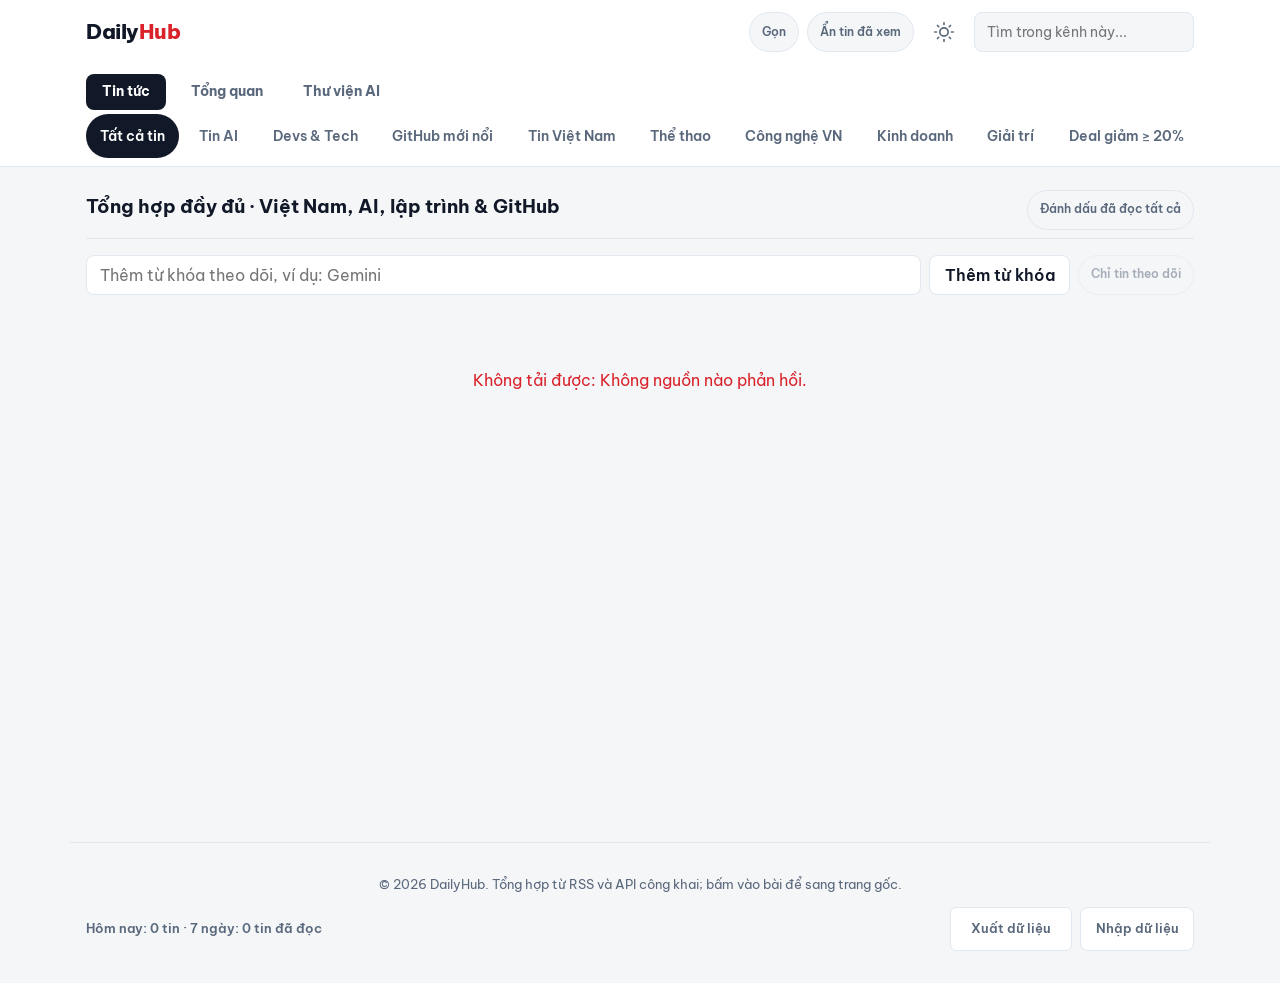
==== index.html @ ec2de019 "Backup verified DailyHub release" ====
<!DOCTYPE html>
<html lang="vi">
<head>
  <meta charset="UTF-8">
  <meta name="viewport" content="width=device-width, initial-scale=1.0">
  <title>DailyHub | Tin công nghệ, AI & Prompt Spider</title>
  <link rel="preconnect" href="https://fonts.googleapis.com">
  <link rel="preconnect" href="https://fonts.gstatic.com" crossorigin>
  <link href="https://fonts.googleapis.com/css2?family=Be+Vietnam+Pro:wght@400;500;600;700;800&display=swap" rel="stylesheet">
  <link rel="stylesheet" href="style.css">
  <link rel="manifest" href="manifest.json">
  <link rel="icon" href="icon.svg" type="image/svg+xml">
  <meta name="theme-color" content="#d9222a">
</head>
<body data-view="news">
  <a href="#main" class="skip-link">Chuyển đến nội dung chính</a>

  <header class="site-header">
    <div class="container header-inner">
      <h1 class="brand">Daily<span>Hub</span></h1>
      <div class="header-controls">
        <button id="toggle-compact" class="pill-toggle" type="button" aria-pressed="false">Gọn</button>
        <button id="toggle-hide-seen" class="pill-toggle" type="button" aria-pressed="false">Ẩn tin đã xem</button>
        <button id="theme-toggle" class="icon-btn" type="button" aria-label="Đổi giao diện sáng/tối">
          <svg class="icon-sun" width="20" height="20" viewBox="0 0 24 24" fill="none" stroke="currentColor" stroke-width="2" stroke-linecap="round"><circle cx="12" cy="12" r="5"/><path d="M12 1v2M12 21v2M4.2 4.2l1.4 1.4M18.4 18.4l1.4 1.4M1 12h2M21 12h2M4.2 19.8l1.4-1.4M18.4 5.6l1.4-1.4"/></svg>
          <svg class="icon-moon" width="20" height="20" viewBox="0 0 24 24" fill="none" stroke="currentColor" stroke-width="2" stroke-linecap="round" stroke-linejoin="round"><path d="M21 12.8A9 9 0 1 1 11.2 3 7 7 0 0 0 21 12.8z"/></svg>
        </button>
        <div class="search-box">
          <input type="search" id="search-input" placeholder="Tìm trong kênh này..." autocomplete="off" aria-label="Tìm kiếm">
          <button id="clear-search" class="hidden" type="button" aria-label="Xóa tìm kiếm">&times;</button>
        </div>
      </div>
    </div>
    <nav class="view-tabs container" aria-label="Khu vực">
      <button class="view-btn active" type="button" data-view="news" aria-pressed="true">Tin tức</button>
      <button class="view-btn" type="button" data-view="overview" aria-pressed="false">Tổng quan</button>
      <button class="view-btn" type="button" data-view="library" aria-pressed="false">Thư viện AI</button>
    </nav>
    <nav class="nav-channels container" aria-label="Kênh nội dung">
      <div id="channel-tabs" class="channel-scroll">
        <button class="channel-btn active" type="button" data-channel="all" aria-pressed="true">Tất cả tin</button>
        <button class="channel-btn" type="button" data-channel="ai" aria-pressed="false">Tin AI</button>
        <button class="channel-btn" type="button" data-channel="dev" aria-pressed="false">Devs &amp; Tech</button>
        <button class="channel-btn" type="button" data-channel="github" aria-pressed="false">GitHub mới nổi</button>
        <button class="channel-btn" type="button" data-channel="vn_all" aria-pressed="false">Tin Việt Nam</button>
        <button class="channel-btn" type="button" data-channel="vn_sport" aria-pressed="false">Thể thao</button>
        <button class="channel-btn" type="button" data-channel="vn_tech" aria-pressed="false">Công nghệ VN</button>
        <button class="channel-btn" type="button" data-channel="vn_business" aria-pressed="false">Kinh doanh</button>
        <button class="channel-btn" type="button" data-channel="vn_entertainment" aria-pressed="false">Giải trí</button>
        <button class="channel-btn" type="button" data-channel="deals" aria-pressed="false">Deal giảm ≥ 20%</button>
        <button class="channel-btn" type="button" data-channel="saved" aria-pressed="false">Đã lưu</button>
        <button class="channel-btn" type="button" data-channel="spider" aria-pressed="false">Prompt Spider</button>
      </div>
    </nav>
  </header>

  <div id="new-news-banner" class="banner hidden" role="status" aria-live="polite">
    <span>Có <strong id="new-count">0</strong> tin mới.</span>
    <button id="apply-update" type="button">Xem ngay</button>
  </div>

  <main id="main" class="container main-content">
    <section id="feed-view">
      <p id="env-notice" class="env-notice hidden" role="status"></p>
      <div class="feed-summary"><h2 id="current-channel-title"></h2><span id="unread-counter" class="feed-badge"></span><button id="mark-all-read" class="pill-toggle hidden" type="button">Đánh dấu đã đọc tất cả</button></div>
      <div id="deals-tools" class="deals-tools hidden" aria-label="Tìm deal trên Facebook">
        <span>Deal công khai · giảm từ 20%</span>
        <a href="https://www.facebook.com/search/posts/?q=deal%20gi%E1%BA%A3m%2020%25" target="_blank" rel="noopener noreferrer">Tìm bài viết Facebook</a>
        <a href="https://www.facebook.com/search/groups/?q=s%C4%83n%20deal%20gi%E1%BA%A3m%20gi%C3%A1" target="_blank" rel="noopener noreferrer">Tìm nhóm săn deal</a>
      </div>
      <div class="watch-panel">
        <form id="watch-form" class="watch-form" autocomplete="off">
          <input id="watch-input" type="text" maxlength="40" placeholder="Thêm từ khóa theo dõi, ví dụ: Gemini" aria-label="Từ khóa theo dõi">
          <button type="submit" class="btn-secondary">Thêm từ khóa</button>
          <button id="watch-only" class="pill-toggle" type="button" aria-pressed="false">Chỉ tin theo dõi</button>
        </form>
        <div id="watch-chips" class="watch-chips"></div>
      </div>
      <div id="news-grid" class="news-grid" aria-live="polite" aria-busy="false"></div>
      <div id="status-message" class="status-msg hidden" role="status"></div>
      <div class="load-more-wrap"><button id="load-more-btn" type="button" class="btn-secondary hidden">Xem bài cũ hơn</button></div>
    </section>

    <section id="overview-view" hidden aria-label="Tổng quan">
      <div class="ov-grid">
        <article class="ov-card ov-clock">
          <p id="ov-date" class="ov-muted"></p>
          <p id="ov-time" class="ov-time"></p>
        </article>
        <article class="ov-card">
          <h3>Tin chưa đọc</h3>
          <p id="ov-unread" class="ov-big">–</p>
          <p id="ov-news-sub" class="ov-muted"></p>
          <button id="ov-open-news" class="btn-secondary" type="button">Mở tin tức</button>
        </article>
        <article class="ov-card">
          <h3>Đã đọc hôm nay</h3>
          <p id="ov-read" class="ov-big">0</p>
          <p id="ov-read-sub" class="ov-muted"></p>
        </article>
        <article class="ov-card ov-wide">
          <h3>Việc cần làm</h3>
          <form id="ov-todo-form" class="ov-row" autocomplete="off">
            <input id="ov-todo-input" type="text" maxlength="200" placeholder="Thêm việc cần làm" aria-label="Việc cần làm mới">
            <button class="btn-secondary" type="submit">Thêm</button>
          </form>
          <p id="ov-todo-count" class="ov-muted"></p>
          <ul id="ov-todos" class="ov-list"></ul>
        </article>
        <article class="ov-card">
          <h3>Ghi chú nhanh</h3>
          <textarea id="ov-quick" rows="6" maxlength="5000" placeholder="Viết nhanh ý nghĩ..." aria-label="Ghi chú nhanh"></textarea>
          <p id="ov-quick-status" class="ov-muted"></p>
        </article>
        <article class="ov-card ov-wide">
          <div class="ov-head">
            <h3>Ghi chú</h3>
            <button id="ov-new-note" class="btn-secondary" type="button">+ Ghi chú mới</button>
          </div>
          <div id="ov-notes" class="ov-notes"></div>
        </article>
      </div>
      <div id="hub-dash" class="ov-grid"></div>
    </section>

    <section id="library-view" hidden aria-label="Thư viện AI">
      <nav id="lib-tabs" class="lib-tabs" aria-label="Mục trong Thư viện AI"></nav>
      <div id="lib-body" class="lib-body"></div>
      <p class="ov-muted hub-privacy">Dữ liệu cá nhân (memory, prompt, ghi chú) chỉ lưu trên máy chạy server. Không gửi đi dịch vụ ngoài. Điểm chất lượng chỉ là chỉ dẫn, không thay thế việc tự đánh giá.</p>
    </section>

    <section id="spider-view" hidden>
      <div class="spider-bar">
        <button id="spider-send" type="button" class="btn-secondary">Phân tích tin đang xem</button>
        <span id="spider-msg" class="feed-badge"></span>
      </div>
      <iframe id="spider-frame" title="Prompt Spider"></iframe>
    </section>
  </main>

  <footer class="site-footer container">
    <p>&copy; <span id="year"></span> DailyHub. Tổng hợp từ RSS và API công khai; bấm vào bài để sang trang gốc.</p>
    <div class="backup-bar">
      <p id="reading-stats" class="feed-badge"></p>
      <div class="backup-actions">
        <button id="export-data" class="btn-secondary" type="button">Xuất dữ liệu</button>
        <label class="btn-secondary file-label">Nhập dữ liệu<input id="import-data" type="file" accept="application/json,.json" hidden></label>
      </div>
    </div>
  </footer>

  <script src="script.js"></script>
  <script src="overview.js"></script>
  <script src="library.js"></script>
</body>
</html>
---- style.css ----
:root{--bg-body:#f4f6f8;--bg-card:#fff;--text-primary:#111827;--text-secondary:#5a687c;--accent-red:#d9222a;--accent-blue:#2563eb;--accent-green:#15803d;--border-color:#e2e8f0;--shadow-md:0 6px 16px rgba(0,0,0,.08);--font-main:'Be Vietnam Pro',system-ui,sans-serif}
[data-theme="dark"]{--bg-body:#0b0f19;--bg-card:#141c2c;--text-primary:#f1f5f9;--text-secondary:#94a3b8;--accent-red:#f87171;--accent-blue:#60a5fa;--accent-green:#4ade80;--border-color:#202b3c;--shadow-md:0 6px 16px rgba(0,0,0,.45)}
*{box-sizing:border-box;margin:0;padding:0}
[hidden]{display:none!important}
body{font-family:var(--font-main);background:var(--bg-body);color:var(--text-primary);line-height:1.5;-webkit-font-smoothing:antialiased}
a{color:inherit;text-decoration:none}button{cursor:pointer;border:0;background:none;font:inherit;color:inherit}
:focus-visible{outline:2.5px solid var(--accent-blue);outline-offset:2px}
.container{max-width:1140px;margin:0 auto;padding:0 1rem}.hidden{display:none!important}
.skip-link{position:absolute;left:-9999px;top:0;background:var(--text-primary);color:var(--bg-card);padding:.5rem 1rem;z-index:999}.skip-link:focus{left:0}

.site-header{position:sticky;top:0;z-index:100;background:var(--bg-card);border-bottom:1px solid var(--border-color)}
.header-inner{display:flex;justify-content:space-between;align-items:center;height:64px;gap:.5rem}
.brand{font-size:1.3rem;font-weight:800;letter-spacing:-.5px}.brand span{color:var(--accent-red)}
.header-controls{display:flex;align-items:center;gap:.5rem;min-width:0}
.pill-toggle{min-height:40px;padding:0 12px;border-radius:20px;border:1px solid var(--border-color);background:var(--bg-body);color:var(--text-secondary);font-size:.78rem;font-weight:600;white-space:nowrap}
.pill-toggle[aria-pressed="true"]{background:var(--text-primary);color:var(--bg-card);border-color:var(--text-primary)}
.icon-btn{width:44px;height:44px;display:grid;place-items:center;border-radius:50%;color:var(--text-secondary)}.icon-btn:hover{background:var(--bg-body)}
.icon-moon,[data-theme="dark"] .icon-sun{display:none}[data-theme="dark"] .icon-moon{display:block}
.search-box{position:relative;width:clamp(120px,26vw,220px)}
.search-box input{width:100%;height:40px;padding:0 32px 0 12px;border:1px solid var(--border-color);border-radius:8px;background:var(--bg-body);color:var(--text-primary);font:inherit;font-size:.88rem}
#clear-search{position:absolute;right:0;top:0;width:36px;height:40px;font-size:1.3rem;color:var(--text-secondary)}
.nav-channels{padding-top:.3rem;padding-bottom:.5rem;overflow-x:auto;scrollbar-width:none}.nav-channels::-webkit-scrollbar{display:none}
.channel-scroll{display:flex;gap:.4rem;width:max-content}
.channel-btn{min-height:44px;padding:0 14px;border-radius:22px;font-size:.85rem;font-weight:600;color:var(--text-secondary)}
.channel-btn:hover{background:var(--bg-body)}.channel-btn.active{background:var(--text-primary);color:var(--bg-card)}

.main-content{padding-top:1.4rem;padding-bottom:3rem;min-height:75vh}
.feed-summary{display:flex;justify-content:space-between;align-items:baseline;gap:1rem;margin-bottom:1rem;border-bottom:1px solid var(--border-color);padding-bottom:.5rem}
.feed-summary h2{font-size:1.2rem;font-weight:700}.feed-badge{font-size:.8rem;font-weight:600;color:var(--text-secondary)}
.news-grid{display:grid;gap:.85rem}
.card{position:relative;background:var(--bg-card);border:1px solid var(--border-color);border-radius:8px;overflow:hidden}
.card:hover{box-shadow:var(--shadow-md)}.card.is-seen{opacity:.6}
.card-link{display:flex;min-height:104px;height:100%}
.card-img-wrap{order:2;flex:0 0 110px;background:var(--bg-body)}.card-img{width:100%;height:100%;object-fit:cover;display:block}
.deals-tools{display:flex;align-items:center;gap:12px;flex-wrap:wrap;padding:12px 16px;margin:0 0 16px;border:1px solid var(--border-color);border-radius:14px;color:var(--text-secondary);font-size:.9rem}.deals-tools a{color:var(--accent-blue);font-weight:600;text-decoration:none}.deals-tools a:hover{text-decoration:underline}.tag-discount{padding:3px 8px;border-radius:999px;background:#dcfce7;color:#15803d;font-weight:700}
.deal-price{font-size:.84rem;font-weight:700;color:var(--accent-green)}.deal-buy-link{align-self:flex-start;color:var(--accent-blue);font-size:.84rem;font-weight:700;text-decoration:underline}.translation-box{position:relative;padding:.5rem .85rem;border-top:1px solid var(--border-color);background:var(--bg-card)}.translate-btn{padding:.35rem .65rem;border:1px solid var(--border-color);border-radius:8px;color:var(--accent-blue);font-size:.78rem;font-weight:700}.translate-btn:disabled{opacity:.6}.translated-text{margin-top:.55rem;padding:.65rem .8rem;border-radius:8px;background:var(--bg-body);font-size:.84rem}.translated-text strong{display:block;margin-bottom:.25rem;color:var(--text-secondary);font-size:.73rem}.translated-text p+p{margin-top:.45rem}
.card-body{order:1;flex:1;min-width:0;padding:.85rem 1rem;display:flex;flex-direction:column;justify-content:space-between}
.card-title{font-size:.95rem;font-weight:600;line-height:1.4;display:-webkit-box;-webkit-line-clamp:3;line-clamp:3;-webkit-box-orient:vertical;overflow:hidden;word-break:break-word}
.card-summary{font-size:.82rem;line-height:1.45;color:var(--text-secondary);display:-webkit-box;-webkit-line-clamp:3;-webkit-box-orient:vertical;overflow:hidden;word-break:break-word}
.card-link:hover .card-title{color:var(--accent-blue)}
.card-meta{display:flex;flex-wrap:wrap;align-items:center;gap:.3rem .65rem;font-size:.75rem;color:var(--text-secondary);margin-top:.5rem;padding-right:34px}
.meta-source{font-weight:700;text-transform:uppercase}
.badge-new,.tag-multi,.tag-stars{font-weight:700;font-size:.7rem;padding:1px 6px;border-radius:4px}
.badge-new{background:var(--accent-red);color:#fff}.tag-multi{background:var(--accent-blue);color:#fff}.tag-stars{color:var(--accent-green)}
.tag-category{font-size:.68rem;padding:1px 7px;border-radius:10px;background:var(--bg-body);color:var(--text-secondary)}
.bookmark-btn{position:absolute;right:4px;bottom:4px;width:40px;height:40px;border-radius:50%;font-size:1.15rem;color:var(--text-secondary)}
.bookmark-btn:hover{background:var(--bg-body)}.bookmark-btn[aria-pressed="true"]{color:var(--accent-red)}

.banner{position:fixed;bottom:20px;left:50%;transform:translateX(-50%);z-index:100;display:flex;align-items:center;gap:12px;padding:8px 12px 8px 18px;border-radius:30px;background:var(--text-primary);color:var(--bg-card);box-shadow:var(--shadow-md);font-size:.85rem}
.banner button{background:var(--accent-red);color:#fff;min-height:36px;padding:0 14px;border-radius:18px;font-size:.8rem;font-weight:700}
.skeleton-card{height:104px;border-radius:8px;background:linear-gradient(90deg,var(--bg-card) 25%,var(--border-color) 50%,var(--bg-card) 75%);background-size:200% 100%;animation:shimmer 1.4s infinite}
@keyframes shimmer{to{background-position:-200% 0}}
.status-msg{text-align:center;padding:3rem 1rem;color:var(--text-secondary);max-width:560px;margin:0 auto}.status-msg.error{color:var(--accent-red)}
.btn-secondary{min-height:44px;padding:0 20px;border:1px solid var(--border-color);border-radius:6px;background:var(--bg-card);font-weight:600}
.btn-secondary:hover{background:var(--bg-body)}.load-more-wrap{text-align:center;margin-top:1.5rem}

.spider-bar{display:flex;align-items:center;gap:1rem;flex-wrap:wrap;margin-bottom:.75rem}
#spider-frame{width:100%;height:max(560px,calc(100vh - 190px));border:1px solid var(--border-color);border-radius:8px;background:#07090b;display:block}
.site-footer{padding:2rem 1rem;text-align:center;color:var(--text-secondary);font-size:.82rem;border-top:1px solid var(--border-color)}

@media(min-width:768px){
  .news-grid{grid-template-columns:repeat(auto-fill,minmax(260px,1fr));gap:1.25rem}
  .card-link{flex-direction:column}.card-img-wrap{order:0;flex:0 0 auto;height:160px}
  .card-featured{grid-column:span 2;grid-row:span 2}.card-featured .card-img-wrap{height:300px}.card-featured .card-title{font-size:1.35rem}
}
@media(prefers-reduced-motion:reduce){*{animation:none!important;transition:none!important}}

button.deal-buy-link{background:none;border:0;padding:0;font:inherit;cursor:pointer;text-align:left}

.watch-panel{margin-bottom:1rem;display:flex;flex-direction:column;gap:.6rem}
.watch-form{display:flex;flex-wrap:wrap;gap:.5rem;align-items:center}
.watch-form input{flex:1 1 220px;min-height:40px;padding:0 .8rem;border:1px solid var(--border-color);border-radius:8px;background:var(--bg-card);color:var(--text-primary);font:inherit}
.watch-form .btn-secondary,.file-label{min-height:40px;padding:0 .9rem;border-radius:8px;display:inline-flex;align-items:center;border:1px solid var(--border-color)}
.watch-form .pill-toggle:disabled{opacity:.5;cursor:not-allowed}
.watch-chips{display:flex;flex-wrap:wrap;gap:.4rem}
.watch-chip{display:inline-flex;align-items:center;gap:.25rem;padding:.2rem .25rem .2rem .7rem;border-radius:999px;background:var(--bg-card);border:1px solid var(--border-color);font-size:.8rem;font-weight:600}
.watch-remove{width:24px;height:24px;border-radius:50%;color:var(--text-secondary);font-size:1rem;line-height:1}
.watch-remove:hover{background:var(--bg-body);color:var(--accent-red)}
.tag-watch{padding:.1rem .45rem;border-radius:999px;background:var(--accent-blue);color:#fff;font-weight:700}
.backup-bar{display:flex;flex-wrap:wrap;justify-content:space-between;align-items:center;gap:.6rem;margin-top:.75rem}
.backup-actions{display:flex;gap:.5rem;flex-wrap:wrap}
.file-label{cursor:pointer}
button.deal-buy-link{background:none;border:0;padding:0;font:inherit;cursor:pointer;text-align:left}
.compact .card-link{min-height:0}
.compact .card-img-wrap{display:none}
.compact .card-featured{grid-column:auto;grid-row:auto}
.compact .card-summary{display:none}
.compact .card-title{font-size:.9rem;-webkit-line-clamp:2;line-clamp:2}
.compact .card-body{padding:.6rem .8rem}

.view-tabs{display:flex;gap:.5rem;padding-top:.6rem;padding-bottom:0}
.view-btn{min-height:36px;padding:0 .95rem;border-radius:8px;font-weight:700;font-size:.9rem;color:var(--text-secondary);border:1px solid transparent}
.view-btn[aria-pressed="true"]{background:var(--text-primary);color:var(--bg-card)}
body.view-overview .nav-channels,body.view-overview #new-news-banner{display:none}
.ov-grid{display:grid;grid-template-columns:repeat(auto-fill,minmax(260px,1fr));gap:1rem;margin-top:1rem}
.ov-card{background:var(--bg-card);border:1px solid var(--border-color);border-radius:8px;padding:1rem;display:flex;flex-direction:column;gap:.6rem;min-width:0}
.ov-card h3{font-size:1rem;font-weight:700}
.ov-wide{grid-column:1/-1}
.ov-big{font-size:2rem;font-weight:800;font-variant-numeric:tabular-nums}
.ov-time{font-size:2.6rem;font-weight:800;font-variant-numeric:tabular-nums;line-height:1.1}
.ov-muted{color:var(--text-secondary);font-size:.85rem}
.ov-row{display:flex;gap:.5rem}
.ov-row input,.ov-card textarea,.ov-note input,.ov-note textarea{width:100%;padding:.5rem .7rem;border:1px solid var(--border-color);border-radius:8px;background:var(--bg-body);color:var(--text-primary);font:inherit}
.ov-row input{min-height:40px}
.ov-row button{min-height:40px;padding:0 .9rem;border-radius:8px;border:1px solid var(--border-color)}
.ov-card textarea{resize:vertical}
.ov-list{list-style:none;display:flex;flex-direction:column;gap:.35rem;max-height:320px;overflow:auto}
.ov-list li{display:flex;align-items:center;gap:.5rem}
.ov-list li span{flex:1;min-width:0;word-break:break-word}
.ov-list li.done span{text-decoration:line-through;color:var(--text-secondary)}
.ov-del{color:var(--text-secondary);font-size:.8rem;font-weight:600;padding:.25rem .4rem;border-radius:6px}
.ov-del:hover{color:var(--accent-red);background:var(--bg-body)}
.ov-head{display:flex;justify-content:space-between;align-items:center;gap:.5rem;flex-wrap:wrap}
.ov-notes{display:grid;grid-template-columns:repeat(auto-fill,minmax(240px,1fr));gap:.7rem}
.ov-note{border:1px solid var(--border-color);border-radius:8px;padding:.7rem;display:flex;flex-direction:column;gap:.4rem;background:var(--bg-body)}
.ov-note textarea{resize:vertical}
.ov-note .ov-del{align-self:flex-start}

body[data-view="overview"] .nav-channels,body[data-view="library"] .nav-channels,
body[data-view="overview"] #new-news-banner,body[data-view="library"] #new-news-banner{display:none}
.lib-tabs{display:flex;flex-wrap:wrap;gap:.5rem;margin-top:1rem}
.lib-body{margin-top:1rem;display:flex;flex-direction:column;gap:1rem}
.hub-privacy{margin-top:1.25rem}
.hub-split{display:grid;grid-template-columns:minmax(0,1.1fr) minmax(0,1fr);gap:1rem;align-items:start}
@media(max-width:820px){.hub-split{grid-template-columns:1fr}}
.hub-pane,.hub-form{background:var(--bg-card);border:1px solid var(--border-color);border-radius:8px;padding:1rem;display:flex;flex-direction:column;gap:.7rem;min-width:0}
.hub-pane h3,.hub-form h3,.hub-form h4{font-size:1rem;font-weight:700}
.hub-filters{display:flex;flex-wrap:wrap;gap:.6rem;align-items:flex-end}
.hub-field{display:flex;flex-direction:column;gap:.25rem;font-size:.82rem;color:var(--text-secondary);font-weight:600;min-width:0}
.hub-check{display:inline-flex;align-items:center;gap:.4rem;font-size:.85rem;min-height:36px}
.hub-grid2{display:grid;grid-template-columns:repeat(auto-fit,minmax(220px,1fr));gap:.7rem}
.hub-row{display:flex;flex-wrap:wrap;gap:.5rem;align-items:center}
.hub-input{width:100%;min-height:40px;padding:.45rem .7rem;border:1px solid var(--border-color);border-radius:8px;background:var(--bg-body);color:var(--text-primary);font:inherit;font-size:.9rem}
textarea.hub-input{min-height:60px;resize:vertical}
.hub-small{width:auto;min-width:110px}
.hub-btn{min-height:36px;padding:0 .8rem;border-radius:8px;border:1px solid var(--border-color);background:var(--bg-body);font-weight:600;font-size:.85rem}
.hub-btn:disabled{opacity:.5;cursor:not-allowed}
.hub-btn.primary{background:var(--text-primary);color:var(--bg-card);border-color:var(--text-primary)}
.hub-btn.danger{color:var(--accent-red)}
.hub-linkbtn{font-weight:700;text-align:left;color:var(--accent-blue)}
.hub-linkbtn.danger{color:var(--accent-red);margin-left:.4rem;font-size:.8rem}
.hub-list{display:flex;flex-direction:column;gap:.8rem}
.hub-card{background:var(--bg-card);border:1px solid var(--border-color);border-radius:8px;padding:1rem;display:flex;flex-direction:column;gap:.5rem;min-width:0}
.hub-card.is-seen{opacity:.7}
.hub-title{font-size:1rem;font-weight:700;word-break:break-word}
.hub-title a:hover{color:var(--accent-blue);text-decoration:underline}
.hub-desc{font-size:.9rem;color:var(--text-primary);word-break:break-word}
.hub-tags{font-size:.8rem;color:var(--accent-blue)}
.hub-badge{display:inline-block;padding:.12rem .5rem;border-radius:999px;font-size:.72rem;font-weight:700;background:var(--bg-body);border:1px solid var(--border-color);color:var(--text-secondary)}
.hub-badge.kind-skill{color:#7c3aed}.hub-badge.kind-toolkit{color:var(--accent-green)}.hub-badge.kind-repo{color:var(--accent-blue)}
.hub-badge.warn{color:var(--accent-red)}
.hub-score{font-size:.8rem;font-weight:700;color:var(--text-primary)}
.hub-details summary{cursor:pointer;font-size:.82rem;color:var(--text-secondary)}
.hub-details ul,.hub-details ol{margin:.4rem 0 0 1.1rem;font-size:.82rem;color:var(--text-secondary)}
.hub-items{list-style:none;display:flex;flex-direction:column;gap:.5rem}
.hub-items li{display:flex;flex-wrap:wrap;align-items:center;gap:.4rem}
.hub-memitem.is-stale{opacity:.6}
.hub-pre{white-space:pre-wrap;word-break:break-word;background:var(--bg-body);padding:.5rem;border-radius:6px;font-size:.82rem;margin-top:.3rem}
.hub-dup{border-top:1px dashed var(--border-color);padding-top:.5rem;display:flex;flex-direction:column;gap:.4rem}
.hub-error{color:var(--accent-red);font-weight:600}
.hub-ok{color:var(--accent-green);font-weight:600}
.hub-warn{color:#b45309;font-size:.85rem;font-weight:600}
.hub-big{font-size:1.6rem;font-weight:800}
.hub-events{list-style:none;display:flex;flex-direction:column;gap:.4rem;font-size:.88rem}
#hub-dash{margin-top:1rem}

.env-notice{background:#fff7ed;border:1px solid #fdba74;color:#7c2d12;border-radius:8px;padding:.6rem .8rem;margin-bottom:1rem;font-size:.9rem}
.env-notice.hidden{display:none}

/* ===== Hiệu ứng (tắt tự động khi người dùng bật "giảm chuyển động" trong hệ điều hành) ===== */
@keyframes cardIn{from{opacity:0;transform:translateY(14px) scale(.985)}to{opacity:1;transform:none}}
@keyframes slideDown{from{opacity:0;transform:translateY(-10px)}to{opacity:1;transform:none}}
@keyframes pop{0%{transform:scale(.85)}60%{transform:scale(1.07)}100%{transform:none}}
@keyframes glow{0%,100%{box-shadow:0 0 0 0 rgba(37,99,235,.0)}50%{box-shadow:0 0 0 6px rgba(37,99,235,.14)}}

/* Tin: xuất hiện lần lượt, nâng nhẹ khi di chuột, ảnh phóng to nhẹ */
.card{animation:cardIn .5s cubic-bezier(.2,.7,.2,1) both;animation-delay:calc(var(--i,0) * 45ms);
  transition:transform .25s ease,box-shadow .25s ease,opacity .3s ease,background-color .35s ease,border-color .35s ease}
.card:hover{transform:translateY(-3px)}
.card:active{transform:translateY(-1px) scale(.995)}
.card-img{transition:transform .6s cubic-bezier(.2,.7,.2,1)}
.card:hover .card-img{transform:scale(1.06)}
.card-title{transition:color .2s ease}

/* Nút: phản hồi khi nhấn, đổi màu mượt */
.channel-btn,.btn-secondary,.hub-btn,.view-btn,.pill-toggle,.watch-remove,.hub-linkbtn{
  transition:background-color .2s ease,color .2s ease,transform .15s ease,box-shadow .2s ease,border-color .2s ease}
.channel-btn:active,.btn-secondary:active,.hub-btn:active,.view-btn:active,.pill-toggle:active{transform:scale(.96)}
.channel-btn.active{animation:pop .35s ease}
.view-btn[aria-pressed="true"]{animation:pop .35s ease}
.hub-btn[aria-pressed="true"],.pill-toggle[aria-pressed="true"]{animation:pop .3s ease}
.hub-btn.primary:hover{box-shadow:0 4px 14px rgba(0,0,0,.18)}

/* Chuyển sáng/tối mượt hơn */
body,.card,.hub-card,.hub-pane,.hub-form,.ov-card,.ov-note,.hub-badge,.watch-chip,.feed-summary,header{
  transition:background-color .4s ease,color .4s ease,border-color .4s ease}

/* Banner tin mới trượt xuống và có nhịp nhẹ */
#new-news-banner:not(.hidden){animation:slideDown .4s cubic-bezier(.2,.7,.2,1) both,glow 2.4s ease-in-out .5s 3}

/* Thẻ tổng quan và thư viện xuất hiện khi mở tab */
#overview-view:not([hidden]) .ov-card,#library-view:not([hidden]) .hub-pane,#hub-dash .ov-card{animation:cardIn .5s cubic-bezier(.2,.7,.2,1) both}
#overview-view:not([hidden]) .ov-card:nth-child(2){animation-delay:.06s}
#overview-view:not([hidden]) .ov-card:nth-child(3){animation-delay:.12s}
#overview-view:not([hidden]) .ov-card:nth-child(4){animation-delay:.18s}
#overview-view:not([hidden]) .ov-card:nth-child(5){animation-delay:.24s}
#overview-view:not([hidden]) .ov-card:nth-child(6){animation-delay:.3s}
#hub-dash .ov-card:nth-child(2){animation-delay:.06s}
#hub-dash .ov-card:nth-child(3){animation-delay:.12s}
#hub-dash .ov-card:nth-child(4){animation-delay:.18s}
#hub-dash .ov-card:nth-child(5){animation-delay:.24s}
#hub-dash .ov-card:nth-child(6){animation-delay:.3s}
.ov-card{transition:transform .25s ease,box-shadow .25s ease}
.ov-card:hover{transform:translateY(-2px);box-shadow:0 8px 24px rgba(0,0,0,.08)}
.hub-card{transition:transform .25s ease,box-shadow .25s ease,opacity .3s ease}
.hub-card:hover{transform:translateY(-2px);box-shadow:0 8px 22px rgba(0,0,0,.08)}

/* Số liệu và chip */
.ov-big,.hub-big,.ov-time{animation:slideDown .5s ease both}
.watch-chip{animation:pop .3s ease both}
.hub-badge{animation:pop .3s ease both}

/* Thanh tiến trình đồng bộ: vệt sáng chạy qua */
.hub-progress{height:4px;border-radius:4px;background:var(--border-color);overflow:hidden;position:relative}
.hub-progress::after{content:"";position:absolute;inset:0;width:40%;background:linear-gradient(90deg,transparent,var(--accent-blue),transparent);animation:sweep 1.2s ease-in-out infinite}
@keyframes sweep{from{transform:translateX(-100%)}to{transform:translateX(260%)}}

/* Vệt sáng khi di chuột vào nút chính */
.hub-btn.primary{position:relative;overflow:hidden}
.hub-btn.primary::before{content:"";position:absolute;top:0;left:-60%;width:40%;height:100%;background:linear-gradient(100deg,transparent,rgba(255,255,255,.35),transparent);transform:skewX(-20deg);transition:left .5s ease}
.hub-btn.primary:hover::before{left:120%}
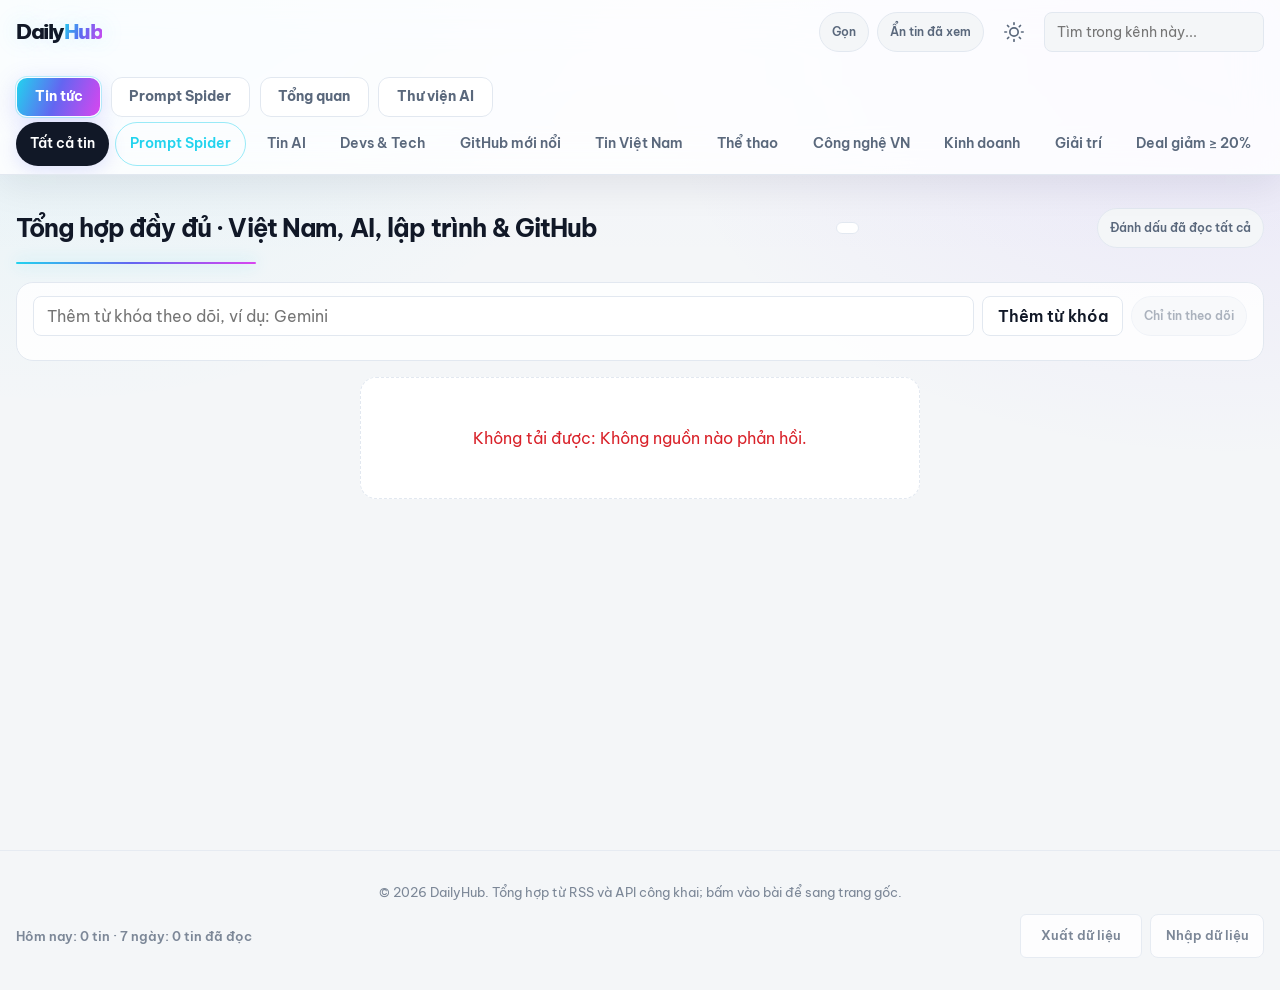
==== commit 875739f4: "Improve DailyHub AI features and Spider dashboard" ====
--- a/index.html
+++ b/index.html
@@ -33,12 +33,14 @@
     </div>
     <nav class="view-tabs container" aria-label="Khu vực">
       <button class="view-btn active" type="button" data-view="news" aria-pressed="true">Tin tức</button>
+      <button class="view-btn" type="button" data-view="spider" aria-pressed="false">Prompt Spider</button>
       <button class="view-btn" type="button" data-view="overview" aria-pressed="false">Tổng quan</button>
       <button class="view-btn" type="button" data-view="library" aria-pressed="false">Thư viện AI</button>
     </nav>
     <nav class="nav-channels container" aria-label="Kênh nội dung">
       <div id="channel-tabs" class="channel-scroll">
         <button class="channel-btn active" type="button" data-channel="all" aria-pressed="true">Tất cả tin</button>
+        <button class="channel-btn" type="button" data-channel="spider" aria-pressed="false">Prompt Spider</button>
         <button class="channel-btn" type="button" data-channel="ai" aria-pressed="false">Tin AI</button>
         <button class="channel-btn" type="button" data-channel="dev" aria-pressed="false">Devs &amp; Tech</button>
         <button class="channel-btn" type="button" data-channel="github" aria-pressed="false">GitHub mới nổi</button>
@@ -49,7 +51,6 @@
         <button class="channel-btn" type="button" data-channel="vn_entertainment" aria-pressed="false">Giải trí</button>
         <button class="channel-btn" type="button" data-channel="deals" aria-pressed="false">Deal giảm ≥ 20%</button>
         <button class="channel-btn" type="button" data-channel="saved" aria-pressed="false">Đã lưu</button>
-        <button class="channel-btn" type="button" data-channel="spider" aria-pressed="false">Prompt Spider</button>
       </div>
     </nav>
   </header>
@@ -76,57 +77,70 @@
         </form>
         <div id="watch-chips" class="watch-chips"></div>
       </div>
+      <section id="ai-digest" class="ai-digest" aria-label="Tổng hợp AI" hidden></section>
       <div id="news-grid" class="news-grid" aria-live="polite" aria-busy="false"></div>
       <div id="status-message" class="status-msg hidden" role="status"></div>
       <div class="load-more-wrap"><button id="load-more-btn" type="button" class="btn-secondary hidden">Xem bài cũ hơn</button></div>
     </section>
 
     <section id="overview-view" hidden aria-label="Tổng quan">
-      <div class="ov-grid">
-        <article class="ov-card ov-clock">
-          <p id="ov-date" class="ov-muted"></p>
-          <p id="ov-time" class="ov-time"></p>
+      <header class="overview-hero">
+        <div class="overview-hero-copy">
+          <span class="overview-eyebrow">DAILYHUB · KHÔNG GIAN CỦA BẠN</span>
+          <h2>Chào bạn, hôm nay thế nào?</h2>
+          <p>Tin mới, tiến độ và ghi chú của bạn ở cùng một nơi.</p>
+        </div>
+        <div class="overview-clock">
+          <p id="ov-date" class="overview-date"></p>
+          <p id="ov-time" class="overview-time"></p>
+        </div>
+      </header>
+      <div class="overview-stats">
+        <article class="overview-stat stat-news">
+          <div class="overview-stat-head"><span class="stat-icon">✦</span><h3>Tin chưa đọc</h3></div>
+          <p id="ov-unread" class="overview-value">–</p>
+          <p id="ov-news-sub" class="overview-stat-note"></p>
+          <button id="ov-open-news" class="overview-link" type="button">Khám phá tin tức <span aria-hidden="true">→</span></button>
         </article>
-        <article class="ov-card">
-          <h3>Tin chưa đọc</h3>
-          <p id="ov-unread" class="ov-big">–</p>
-          <p id="ov-news-sub" class="ov-muted"></p>
-          <button id="ov-open-news" class="btn-secondary" type="button">Mở tin tức</button>
+        <article class="overview-stat stat-today">
+          <div class="overview-stat-head"><span class="stat-icon">✓</span><h3>Đã đọc hôm nay</h3></div>
+          <p id="ov-read" class="overview-value">0</p>
+          <p class="overview-stat-note">Bài viết đã xem trong ngày</p>
         </article>
-        <article class="ov-card">
-          <h3>Đã đọc hôm nay</h3>
-          <p id="ov-read" class="ov-big">0</p>
-          <p id="ov-read-sub" class="ov-muted"></p>
+        <article class="overview-stat stat-week">
+          <div class="overview-stat-head"><span class="stat-icon">◷</span><h3>Nhịp đọc 7 ngày</h3></div>
+          <p id="ov-week-read" class="overview-value">0</p>
+          <p id="ov-read-sub" class="overview-stat-note"></p>
         </article>
-        <article class="ov-card ov-wide">
-          <h3>Việc cần làm</h3>
-          <form id="ov-todo-form" class="ov-row" autocomplete="off">
+      </div>
+      <div class="overview-section-head"><div><span class="overview-eyebrow">GHI LẠI & LÊN KẾ HOẠCH</span><h2>Không gian làm việc</h2></div><span class="overview-local-note">Lưu trên thiết bị này</span></div>
+      <div class="overview-workspace">
+        <article class="overview-panel overview-todos">
+          <div class="overview-panel-head"><div><span class="overview-panel-icon">☑</span><h3>Việc cần làm</h3></div><p id="ov-todo-count" class="overview-stat-note"></p></div>
+          <form id="ov-todo-form" class="ov-row overview-todo-form" autocomplete="off">
             <input id="ov-todo-input" type="text" maxlength="200" placeholder="Thêm việc cần làm" aria-label="Việc cần làm mới">
-            <button class="btn-secondary" type="submit">Thêm</button>
+            <button class="btn-secondary" type="submit" aria-label="Thêm việc">+</button>
           </form>
-          <p id="ov-todo-count" class="ov-muted"></p>
           <ul id="ov-todos" class="ov-list"></ul>
         </article>
-        <article class="ov-card">
-          <h3>Ghi chú nhanh</h3>
-          <textarea id="ov-quick" rows="6" maxlength="5000" placeholder="Viết nhanh ý nghĩ..." aria-label="Ghi chú nhanh"></textarea>
-          <p id="ov-quick-status" class="ov-muted"></p>
+        <article class="overview-panel overview-quick-note">
+          <div class="overview-panel-head"><div><span class="overview-panel-icon">✎</span><h3>Ghi chú nhanh</h3></div></div>
+          <textarea id="ov-quick" rows="7" maxlength="5000" placeholder="Ghi lại một ý tưởng trước khi quên…" aria-label="Ghi chú nhanh"></textarea>
+          <p id="ov-quick-status" class="overview-stat-note"></p>
         </article>
-        <article class="ov-card ov-wide">
-          <div class="ov-head">
-            <h3>Ghi chú</h3>
-            <button id="ov-new-note" class="btn-secondary" type="button">+ Ghi chú mới</button>
-          </div>
+        <article class="overview-panel overview-notes-panel">
+          <div class="overview-panel-head"><div><span class="overview-panel-icon">▤</span><h3>Ghi chú của bạn</h3></div><button id="ov-new-note" class="btn-secondary" type="button">+ Ghi chú mới</button></div>
           <div id="ov-notes" class="ov-notes"></div>
         </article>
       </div>
+      <div class="overview-section-head overview-system-head"><div><span class="overview-eyebrow">ĐỒNG BỘ & TRÍ TUỆ NHÂN TẠO</span><h2>Tình hình hệ thống</h2></div></div>
       <div id="hub-dash" class="ov-grid"></div>
     </section>
 
     <section id="library-view" hidden aria-label="Thư viện AI">
       <nav id="lib-tabs" class="lib-tabs" aria-label="Mục trong Thư viện AI"></nav>
       <div id="lib-body" class="lib-body"></div>
-      <p class="ov-muted hub-privacy">Dữ liệu cá nhân (memory, prompt, ghi chú) chỉ lưu trên máy chạy server. Không gửi đi dịch vụ ngoài. Điểm chất lượng chỉ là chỉ dẫn, không thay thế việc tự đánh giá.</p>
+      <p class="ov-muted hub-privacy">Memory, prompt và ghi chú lưu trên máy chủ. Khi xử lý AI, nội dung tin, truy vấn tìm kiếm, từ khóa theo dõi và mô tả tài nguyên được gửi qua FreeLLMAPI tới nhà cung cấp model bạn cấu hình. Khóa API được giữ ở máy chủ.</p>
     </section>
 
     <section id="spider-view" hidden>
--- a/style.css
+++ b/style.css
@@ -23,6 +23,8 @@
 .channel-scroll{display:flex;gap:.4rem;width:max-content}
 .channel-btn{min-height:44px;padding:0 14px;border-radius:22px;font-size:.85rem;font-weight:600;color:var(--text-secondary)}
 .channel-btn:hover{background:var(--bg-body)}.channel-btn.active{background:var(--text-primary);color:var(--bg-card)}
+.channel-btn[data-channel="spider"]{border:1px solid var(--accent-blue);color:var(--accent-blue)}
+.channel-btn[data-channel="spider"].active{background:var(--accent-blue);color:#fff}
 
 .main-content{padding-top:1.4rem;padding-bottom:3rem;min-height:75vh}
 .feed-summary{display:flex;justify-content:space-between;align-items:baseline;gap:1rem;margin-bottom:1rem;border-bottom:1px solid var(--border-color);padding-bottom:.5rem}
@@ -64,6 +66,115 @@
   .card-featured{grid-column:span 2;grid-row:span 2}.card-featured .card-img-wrap{height:300px}.card-featured .card-title{font-size:1.35rem}
 }
 @media(prefers-reduced-motion:reduce){*{animation:none!important;transition:none!important}}
+
+/* Tổng quan mới: số liệu và không gian làm việc */
+.overview-hero{position:relative;isolation:isolate;display:flex;justify-content:space-between;align-items:center;gap:2rem;min-height:210px;margin:1.3rem 0 1.1rem;padding:clamp(1.5rem,4vw,2.8rem);overflow:hidden;border:1px solid rgba(99,102,241,.2);border-radius:26px;background:radial-gradient(ellipse at 82% 15%,rgba(129,140,248,.28),transparent 36%),linear-gradient(120deg,#101b38,#243b70 62%,#4655a8);color:#f8fafc;box-shadow:0 18px 50px rgba(30,58,138,.16)}
+.overview-hero::after{content:"";position:absolute;z-index:-1;width:260px;height:260px;right:13%;top:-175px;border:1px solid rgba(255,255,255,.16);border-radius:50%;box-shadow:0 0 0 28px rgba(255,255,255,.035),0 0 0 58px rgba(255,255,255,.025)}
+.overview-hero-copy h2{margin:.55rem 0 .45rem;font-size:clamp(1.45rem,3.1vw,2.25rem);line-height:1.15;letter-spacing:-.035em}
+.overview-hero-copy p{max-width:530px;color:rgba(241,245,249,.76);font-size:.95rem}
+.overview-eyebrow{color:#a5b4fc;font-size:.69rem;font-weight:800;letter-spacing:.14em}
+.overview-clock{flex:0 0 auto;min-width:180px;padding:1rem 1.2rem;border:1px solid rgba(255,255,255,.16);border-radius:18px;background:rgba(255,255,255,.08);text-align:right;backdrop-filter:blur(10px)}
+.overview-date{color:rgba(241,245,249,.75);font-size:.78rem;text-transform:capitalize}
+.overview-time{font-size:clamp(2rem,4vw,3rem);font-weight:800;line-height:1.15;letter-spacing:-.045em;font-variant-numeric:tabular-nums}
+.overview-stats{display:grid;grid-template-columns:repeat(3,minmax(0,1fr));gap:.9rem}
+.overview-stat,.overview-panel{min-width:0;border:1px solid var(--border-color);border-radius:20px;background:var(--bg-card);box-shadow:0 5px 20px rgba(15,23,42,.035)}
+.overview-stat{position:relative;overflow:hidden;padding:1.15rem 1.25rem 1.1rem}
+.overview-stat::after{content:"";position:absolute;width:95px;height:95px;right:-42px;top:-45px;border-radius:50%;background:var(--stat-tint,rgba(99,102,241,.08))}
+.stat-news{--stat-tint:rgba(99,102,241,.12);--stat-color:#6366f1}.stat-today{--stat-tint:rgba(16,185,129,.11);--stat-color:#10b981}.stat-week{--stat-tint:rgba(14,165,233,.11);--stat-color:#0ea5e9}
+.overview-stat-head,.overview-panel-head{display:flex;align-items:center;justify-content:space-between;gap:.75rem}
+.overview-stat-head h3,.overview-panel-head h3{font-size:.9rem;font-weight:700}
+.stat-icon,.overview-panel-icon{display:grid;place-items:center;width:34px;height:34px;flex:0 0 auto;border-radius:11px;background:var(--stat-tint,rgba(99,102,241,.1));color:var(--stat-color,#6366f1);font-size:1rem;font-weight:800}
+.overview-value{margin:.55rem 0 .15rem;color:var(--text-primary);font-size:2.25rem;font-weight:800;line-height:1.05;letter-spacing:-.055em;font-variant-numeric:tabular-nums}
+.overview-stat-note{min-height:1.15em;color:var(--text-secondary);font-size:.76rem;line-height:1.45}
+.overview-link{margin-top:.65rem;padding:0;color:var(--stat-color,#6366f1);font-size:.78rem;font-weight:800}
+.overview-link:hover{text-decoration:underline}.overview-link span{display:inline-block;margin-left:.25rem;transition:transform .2s}.overview-link:hover span{transform:translateX(3px)}
+.overview-section-head{display:flex;justify-content:space-between;align-items:end;gap:1rem;margin:2.2rem 0 .9rem}
+.overview-section-head h2{margin-top:.22rem;font-size:1.28rem;letter-spacing:-.025em}
+.overview-section-head .overview-eyebrow{color:var(--text-secondary);font-size:.64rem}
+.overview-local-note{color:var(--text-secondary);font-size:.74rem}
+.overview-workspace{display:grid;grid-template-columns:minmax(0,1.1fr) minmax(260px,.9fr);gap:.9rem}
+.overview-panel{padding:1.15rem;display:flex;flex-direction:column;gap:.8rem}
+.overview-panel-head>div{display:flex;align-items:center;gap:.65rem}
+.overview-todo-form{margin-top:.15rem}.overview-todo-form input{min-width:0;border-radius:11px!important}
+.overview-todo-form button{width:42px;flex:0 0 42px;padding:0;border-radius:11px!important;font-size:1.3rem;color:var(--accent-blue)}
+.overview-panel textarea{min-height:145px;border:1px solid var(--border-color);border-radius:12px;background:var(--bg-body);color:var(--text-primary);padding:.8rem;font:inherit;resize:vertical}
+.overview-panel textarea:focus,.overview-todo-form input:focus{outline:2px solid rgba(99,102,241,.45);outline-offset:1px}
+.overview-notes-panel{grid-column:1/-1}.overview-notes-panel .ov-notes{grid-template-columns:repeat(auto-fill,minmax(220px,1fr))}
+.overview-panel .ov-note{border-radius:13px;padding:.85rem}.overview-panel .ov-note input,.overview-panel .ov-note textarea{border-radius:9px}
+.overview-system-head{margin-top:2.4rem}
+#hub-dash{grid-template-columns:repeat(auto-fit,minmax(min(100%,270px),1fr));gap:.9rem;margin-top:.25rem}
+#hub-dash .ov-card{padding:1.2rem;border-radius:18px;box-shadow:0 5px 20px rgba(15,23,42,.035)}
+#hub-dash .ov-card h3{letter-spacing:-.01em}
+#hub-dash .ov-card.ov-wide{grid-column:1/-1}
+#overview-view .ov-list{gap:.45rem}
+#overview-view .ov-list li{padding:.38rem .45rem;border-radius:9px;background:var(--bg-body)}
+#overview-view .ov-list li input{accent-color:#6366f1}
+#overview-view .ov-del{padding:.35rem .55rem;border-radius:8px}
+
+/* Bản tin tổng hợp được AI tuyển chọn */
+.ai-digest{margin:1.1rem 0 1.35rem;padding:clamp(1rem,2.6vw,1.5rem);border:1px solid rgba(99,102,241,.2);border-radius:22px;background:radial-gradient(ellipse at 100% 0,rgba(129,140,248,.12),transparent 36%),linear-gradient(145deg,var(--bg-card),color-mix(in srgb,var(--bg-card) 94%,#c7d2fe));box-shadow:0 12px 35px rgba(49,46,129,.07)}
+[data-theme="dark"] .ai-digest{background:radial-gradient(ellipse at 100% 0,rgba(129,140,248,.18),transparent 38%),linear-gradient(145deg,var(--bg-card),#1a2138)}
+.ai-digest-heading{display:flex;justify-content:space-between;align-items:flex-start;gap:1rem;margin-bottom:.9rem}
+.ai-digest-kicker{display:block;color:#6366f1;font-size:.65rem;font-weight:900;letter-spacing:.15em}
+.ai-digest-title h2{margin:.2rem 0;font-size:1.22rem;letter-spacing:-.025em}
+.ai-digest-subtitle{color:var(--text-secondary);font-size:.8rem}
+.ai-digest-count{flex:0 0 auto;padding:.38rem .62rem;border:1px solid rgba(99,102,241,.2);border-radius:999px;background:rgba(99,102,241,.07);color:#6366f1;font-size:.63rem;font-weight:800;letter-spacing:.06em}
+.ai-digest-lead{display:flex;flex-direction:column;align-items:flex-start;gap:.55rem;margin-bottom:.85rem;padding:.9rem 1rem;border:1px solid rgba(99,102,241,.12);border-radius:15px;background:rgba(99,102,241,.045)}
+.ai-digest-headline{font-size:1rem;letter-spacing:-.02em}
+.ai-digest-summary{max-width:1000px;color:var(--text-secondary);font-size:.84rem;line-height:1.65}
+.ai-digest-error{color:var(--accent-red)}
+.ai-digest-themes{display:flex;flex-wrap:wrap;gap:.4rem;margin-top:.1rem}
+.ai-digest-themes span{padding:.26rem .58rem;border:1px solid rgba(99,102,241,.15);border-radius:999px;background:rgba(99,102,241,.07);color:#6366f1;font-size:.68rem;font-weight:700}
+.ai-digest-retry{padding:.4rem .7rem;border:1px solid rgba(99,102,241,.25);border-radius:9px;color:#6366f1;font-size:.75rem;font-weight:800}
+.ai-digest-retry:hover{background:rgba(99,102,241,.08)}
+.ai-digest-highlights{display:grid;grid-template-columns:repeat(3,minmax(0,1fr));gap:.65rem}
+.ai-highlight{display:grid;grid-template-columns:30px minmax(0,1fr) 42px;gap:.6rem;align-items:start;min-width:0;padding:.85rem;border:1px solid var(--border-color);border-radius:15px;background:var(--bg-card);transition:transform .2s,border-color .2s,box-shadow .2s}
+.ai-highlight:hover{transform:translateY(-2px);border-color:rgba(99,102,241,.45);box-shadow:0 8px 20px rgba(49,46,129,.08)}
+.ai-highlight-rank{color:#818cf8;font-size:.72rem;font-weight:900;font-variant-numeric:tabular-nums}
+.ai-highlight-copy{display:flex;flex-direction:column;gap:.3rem;min-width:0}
+.ai-highlight-category{overflow:hidden;color:#6366f1;font-size:.6rem;font-weight:900;letter-spacing:.08em;text-overflow:ellipsis;text-transform:uppercase;white-space:nowrap}
+.ai-highlight-title{display:-webkit-box;overflow:hidden;font-size:.82rem;line-height:1.4;-webkit-box-orient:vertical;-webkit-line-clamp:3}
+.ai-highlight-summary{display:-webkit-box;overflow:hidden;color:var(--text-secondary);font-size:.72rem;line-height:1.45;-webkit-box-orient:vertical;-webkit-line-clamp:3}
+.ai-highlight-source{margin-top:.15rem;color:var(--text-secondary);font-size:.64rem}
+.ai-highlight-score{display:flex;flex-direction:column;align-items:center;justify-content:center;width:39px;height:39px;border-radius:13px;background:rgba(99,102,241,.1);color:#6366f1;font-size:.8rem;font-weight:900;font-variant-numeric:tabular-nums}
+.ai-highlight-score small{font-size:.53rem;letter-spacing:.08em}
+
+/* Tin tổng hợp cùng nhịp thị giác với bản tin AI */
+.feed-summary{align-items:center;margin-bottom:1.1rem;padding:.7rem 0 .85rem}
+.feed-summary h2{font-size:clamp(1.15rem,2.4vw,1.55rem);letter-spacing:-.035em}
+.feed-summary .feed-badge{padding:.3rem .65rem;border:1px solid var(--border-color);border-radius:999px;background:var(--bg-card);white-space:nowrap}
+.watch-panel{padding:.85rem 1rem;border:1px solid var(--border-color);border-radius:16px;background:var(--bg-card)}
+.watch-form input{border-radius:11px}
+.news-grid{gap:1rem}
+.news-grid .card{border-radius:17px;border-color:color-mix(in srgb,var(--border-color) 80%,transparent);box-shadow:0 5px 18px rgba(15,23,42,.035)}
+.news-grid .card:hover{border-color:rgba(99,102,241,.35);box-shadow:0 12px 30px rgba(15,23,42,.09)}
+.news-grid .card-body{gap:.65rem;padding:1rem 1.05rem}
+.news-grid .card-title{font-size:.97rem;line-height:1.48}
+.news-grid .card-summary{font-size:.82rem;line-height:1.55;-webkit-line-clamp:4}
+.news-grid .card-img-wrap{overflow:hidden;background:linear-gradient(135deg,#e0e7ff,#f1f5f9)}
+.news-grid .card-img{transition:transform .55s cubic-bezier(.2,.7,.2,1)}
+.news-grid .card-featured .card-body{gap:.85rem;padding:1.2rem}
+.news-grid .card-featured .card-title{font-size:clamp(1.2rem,2vw,1.55rem);line-height:1.35}
+.news-grid .card-featured .card-summary{-webkit-line-clamp:5}
+.news-grid .card-meta{row-gap:.42rem;margin-top:auto;padding-top:.2rem}
+.news-grid .tag-category{padding:.2rem .5rem;border-radius:999px}
+.bookmark-btn{right:8px;bottom:8px;border:1px solid var(--border-color);background:var(--bg-card);box-shadow:0 3px 10px rgba(15,23,42,.08)}
+.status-msg{border:1px dashed var(--border-color);border-radius:16px;background:var(--bg-card)}
+
+@media(max-width:760px){
+  .overview-hero{align-items:flex-start;min-height:0;gap:1rem;border-radius:20px}
+  .overview-clock{min-width:130px;padding:.7rem .8rem}.overview-time{font-size:2rem}
+  .overview-stats{grid-template-columns:repeat(3,minmax(0,1fr));gap:.55rem}
+  .overview-stat{padding:.8rem;border-radius:15px}.overview-stat-head{align-items:flex-start;flex-direction:column-reverse;gap:.4rem}.overview-stat-head h3{font-size:.76rem}.stat-icon{width:29px;height:29px;border-radius:9px}.overview-value{font-size:1.8rem}.overview-stat-note{font-size:.68rem}
+  .overview-workspace{grid-template-columns:1fr}.overview-notes-panel{grid-column:auto}
+  .ai-digest-highlights{grid-template-columns:1fr}.ai-highlight{grid-template-columns:30px minmax(0,1fr) 42px}
+}
+@media(max-width:480px){
+  .overview-hero{flex-direction:column;padding:1.25rem}.overview-clock{width:100%;display:flex;align-items:center;justify-content:space-between;text-align:left}.overview-time{font-size:1.7rem}
+  .overview-stats{grid-template-columns:1fr}.overview-stat{display:grid;grid-template-columns:minmax(0,1fr) auto;align-items:center;column-gap:.4rem}.overview-stat-head{grid-column:1;flex-direction:row;align-items:center}.overview-value{grid-column:2;grid-row:1/3;margin:0;font-size:2rem}.overview-stat-note{grid-column:1}.overview-link{grid-column:1}
+  .overview-section-head{align-items:flex-start;flex-direction:column}.overview-local-note{margin-top:-.6rem}
+  .ai-digest-heading{flex-direction:column}.ai-digest-count{order:-1}.ai-digest{border-radius:17px}
+}
 
 button.deal-buy-link{background:none;border:0;padding:0;font:inherit;cursor:pointer;text-align:left}
 
@@ -116,14 +227,17 @@
 .ov-note textarea{resize:vertical}
 .ov-note .ov-del{align-self:flex-start}
 
-body[data-view="overview"] .nav-channels,body[data-view="library"] .nav-channels,
-body[data-view="overview"] #new-news-banner,body[data-view="library"] #new-news-banner{display:none}
+body[data-view="overview"] .nav-channels,body[data-view="library"] .nav-channels,body[data-view="spider"] .nav-channels,
+body[data-view="overview"] #new-news-banner,body[data-view="library"] #new-news-banner,body[data-view="spider"] #new-news-banner{display:none}
 .lib-tabs{display:flex;flex-wrap:wrap;gap:.5rem;margin-top:1rem}
 .lib-body{margin-top:1rem;display:flex;flex-direction:column;gap:1rem}
 .hub-privacy{margin-top:1.25rem}
 .hub-split{display:grid;grid-template-columns:minmax(0,1.1fr) minmax(0,1fr);gap:1rem;align-items:start}
 @media(max-width:820px){.hub-split{grid-template-columns:1fr}}
 .hub-pane,.hub-form{background:var(--bg-card);border:1px solid var(--border-color);border-radius:8px;padding:1rem;display:flex;flex-direction:column;gap:.7rem;min-width:0}
+.hub-ai-box{display:grid;gap:.65rem;padding:1rem;border:1px solid color-mix(in srgb,var(--accent-blue) 24%,var(--border-color));border-radius:10px;background:color-mix(in srgb,var(--accent-blue) 5%,var(--bg-card))}
+.hub-ai-box h3{margin:0 0 .2rem}.hub-ai-answer{padding:.75rem;border-left:3px solid var(--accent-blue);border-radius:4px;background:var(--bg-card);line-height:1.7;white-space:pre-wrap}.hub-ai-answer:empty{display:none}.hub-ai-answer small{display:block;margin-top:.5rem}
+.hub-ai-uses{padding-left:1.15rem;display:grid;gap:.4rem;line-height:1.55}
 .hub-pane h3,.hub-form h3,.hub-form h4{font-size:1rem;font-weight:700}
 .hub-filters{display:flex;flex-wrap:wrap;gap:.6rem;align-items:flex-end}
 .hub-field{display:flex;flex-direction:column;gap:.25rem;font-size:.82rem;color:var(--text-secondary);font-weight:600;min-width:0}
@@ -229,3 +343,86 @@
 .hub-btn.primary{position:relative;overflow:hidden}
 .hub-btn.primary::before{content:"";position:absolute;top:0;left:-60%;width:40%;height:100%;background:linear-gradient(100deg,transparent,rgba(255,255,255,.35),transparent);transform:skewX(-20deg);transition:left .5s ease}
 .hub-btn.primary:hover::before{left:120%}
+
+/* Futuristic motion layer: luminous surfaces, scan lines and staggered entrances. */
+:root{--accent-cyan:#22d3ee;--accent-violet:#8b5cf6;--signal:linear-gradient(110deg,#22d3ee,#6366f1 48%,#d946ef)}
+[data-theme="dark"]{--accent-cyan:#67e8f9;--accent-violet:#a78bfa}
+body{background-image:radial-gradient(ellipse at 4% -8%,rgba(34,211,238,.09),transparent 35%),radial-gradient(ellipse at 96% 8%,rgba(139,92,246,.10),transparent 33%),linear-gradient(180deg,rgba(99,102,241,.025),transparent 30%);background-attachment:fixed}
+.container{max-width:1320px}
+.site-header{background:color-mix(in srgb,var(--bg-card) 83%,transparent);backdrop-filter:blur(20px) saturate(155%);-webkit-backdrop-filter:blur(20px) saturate(155%);box-shadow:0 10px 36px rgba(15,23,42,.08)}
+.brand{position:relative;letter-spacing:-.07em;text-shadow:0 0 24px rgba(34,211,238,.22)}
+.brand span{background:var(--signal);background-clip:text;-webkit-background-clip:text;color:transparent}
+.view-tabs{gap:.6rem;padding-top:.8rem}
+.view-btn{position:relative;isolation:isolate;overflow:hidden;min-height:40px;padding:0 1.1rem;border:1px solid var(--border-color);border-radius:11px;background:color-mix(in srgb,var(--bg-card) 88%,transparent);transition:transform .22s cubic-bezier(.2,.8,.2,1),border-color .25s,box-shadow .25s,color .25s}
+.view-btn::after{content:"";position:absolute;z-index:-1;inset:0;opacity:0;background:var(--signal);transition:opacity .25s}
+.view-btn:hover{transform:translateY(-2px);border-color:var(--accent-cyan);box-shadow:0 8px 24px rgba(34,211,238,.14)}
+.view-btn[aria-pressed="true"]{color:#fff;border-color:transparent;background:transparent;box-shadow:0 0 0 1px rgba(34,211,238,.28),0 6px 24px rgba(99,102,241,.22)}
+.view-btn[aria-pressed="true"]::after{opacity:1}
+.channel-btn{position:relative;transition:transform .2s,background .2s,color .2s,box-shadow .2s}
+.channel-btn:hover{transform:translateY(-2px)}
+.channel-btn.active{box-shadow:0 5px 18px rgba(99,102,241,.18)}
+.channel-btn[data-channel="spider"]{border-color:rgba(34,211,238,.45);color:var(--accent-cyan)}
+.channel-btn[data-channel="spider"].active{background:linear-gradient(110deg,#0891b2,#4f46e5);color:white}
+.main-content{animation:hubContentIn .65s cubic-bezier(.16,1,.3,1) both}
+.feed-summary{position:relative;border:0;padding:.7rem 0 1rem}
+.feed-summary::after{content:"";position:absolute;bottom:0;left:0;width:min(240px,42%);height:2px;border-radius:2px;background:var(--signal);box-shadow:0 0 16px rgba(34,211,238,.45);animation:signalExtend .9s cubic-bezier(.2,.8,.2,1) both}
+.news-grid{perspective:1000px;gap:1rem}
+.news-grid .card{position:relative;isolation:isolate;transform:translateZ(0);border-radius:18px;animation:cardMaterialize .7s cubic-bezier(.16,1,.3,1) both;transition:transform .35s cubic-bezier(.2,.8,.2,1),border-color .3s,box-shadow .35s}
+.news-grid .card::before{content:"";position:absolute;z-index:2;inset:0;pointer-events:none;border-radius:inherit;padding:1px;background:linear-gradient(135deg,rgba(34,211,238,.0),rgba(99,102,241,.0),rgba(217,70,239,.0));-webkit-mask:linear-gradient(#000 0 0) content-box,linear-gradient(#000 0 0);-webkit-mask-composite:xor;mask-composite:exclude;transition:background .3s}
+.news-grid .card:hover{transform:translateY(-7px) rotateX(1deg);border-color:rgba(99,102,241,.55);box-shadow:0 20px 46px rgba(15,23,42,.15),0 0 26px rgba(34,211,238,.08)}
+.news-grid .card:hover::before{background:linear-gradient(135deg,rgba(34,211,238,.8),rgba(99,102,241,.55),rgba(217,70,239,.7))}
+.news-grid .card:nth-child(6n+1){animation-delay:.03s}.news-grid .card:nth-child(6n+2){animation-delay:.09s}.news-grid .card:nth-child(6n+3){animation-delay:.15s}.news-grid .card:nth-child(6n+4){animation-delay:.21s}.news-grid .card:nth-child(6n+5){animation-delay:.27s}.news-grid .card:nth-child(6n){animation-delay:.33s}
+.news-grid .card-img-wrap{position:relative}
+.news-grid .card-img-wrap::after{content:"";position:absolute;inset:0;background:linear-gradient(115deg,transparent 20%,rgba(255,255,255,.2) 48%,transparent 75%);transform:translateX(-130%);transition:transform .85s cubic-bezier(.2,.8,.2,1)}
+.news-grid .card:hover .card-img-wrap::after{transform:translateX(130%)}
+.news-grid .card-featured{border-color:rgba(99,102,241,.28)}
+.news-grid .card-featured .card-img-wrap{height:clamp(250px,31vw,390px)}
+.bookmark-btn{transition:transform .25s,background .25s,color .25s;backdrop-filter:blur(8px)}
+.bookmark-btn:hover{transform:rotate(-12deg) scale(1.12)}
+.watch-panel{border-radius:17px;background:color-mix(in srgb,var(--bg-card) 82%,transparent);backdrop-filter:blur(12px)}
+.watch-form input,#search-input{transition:border-color .25s,box-shadow .25s,background .25s}
+.watch-form input:focus,#search-input:focus{border-color:var(--accent-cyan);box-shadow:0 0 0 4px rgba(34,211,238,.12)}
+.ai-digest{position:relative;isolation:isolate;overflow:hidden;border-radius:24px;border-color:rgba(99,102,241,.28);box-shadow:0 18px 55px rgba(49,46,129,.12)}
+.ai-digest::before{content:"";position:absolute;z-index:-1;inset:-60%;background:conic-gradient(from 20deg,transparent 0 70%,rgba(34,211,238,.12) 78%,transparent 84%);animation:orbitGlow 18s linear infinite}
+.ai-digest::after{content:"";position:absolute;z-index:-1;left:-20%;right:-20%;top:-60%;height:120%;pointer-events:none;background:linear-gradient(180deg,transparent,rgba(99,102,241,.035),transparent);animation:scanPass 8s ease-in-out infinite}
+.ai-digest-heading{align-items:center}
+.ai-digest-kicker{letter-spacing:.22em;text-shadow:0 0 18px rgba(99,102,241,.35)}
+.ai-digest-count{border-color:rgba(34,211,238,.3);color:var(--accent-cyan);box-shadow:0 0 20px rgba(34,211,238,.08);animation:statusPulse 3s ease-in-out infinite}
+.ai-highlight{position:relative;overflow:hidden;border-radius:16px;transition:transform .3s cubic-bezier(.2,.8,.2,1),border-color .3s,box-shadow .3s}
+.ai-highlight::after{content:"";position:absolute;inset:0;pointer-events:none;background:linear-gradient(110deg,transparent 15%,rgba(34,211,238,.075) 50%,transparent 85%);transform:translateX(-120%);transition:transform .8s}
+.ai-highlight:hover{transform:translateY(-5px) scale(1.01);border-color:rgba(34,211,238,.42);box-shadow:0 14px 32px rgba(49,46,129,.14)}
+.ai-highlight:hover::after{transform:translateX(120%)}
+.overview-hero{min-height:245px;border-radius:30px;background:radial-gradient(ellipse at 82% 15%,rgba(34,211,238,.22),transparent 32%),radial-gradient(ellipse at 90% 90%,rgba(217,70,239,.2),transparent 38%),linear-gradient(118deg,#080d1b,#172344 55%,#31245d);box-shadow:0 26px 70px rgba(30,41,90,.26)}
+.overview-hero::before{content:"";position:absolute;z-index:-1;right:8%;top:50%;width:190px;height:190px;border:1px solid rgba(103,232,249,.25);border-radius:50%;box-shadow:0 0 38px rgba(34,211,238,.1),inset 0 0 38px rgba(34,211,238,.08);transform:translateY(-50%);animation:orbitalBreath 5s ease-in-out infinite}
+.overview-hero::after{right:calc(8% + 25px);top:calc(50% - 25px);width:140px;height:140px;border-color:rgba(196,181,253,.28);box-shadow:0 0 0 28px rgba(255,255,255,.025),0 0 0 58px rgba(255,255,255,.018);animation:orbitalSpin 28s linear infinite}
+.overview-hero-copy{animation:heroCopyIn .8s cubic-bezier(.16,1,.3,1) both}
+.overview-clock{position:relative;overflow:hidden;border-radius:20px;background:rgba(9,14,31,.38);box-shadow:inset 0 0 24px rgba(34,211,238,.06);animation:clockFloat 6s ease-in-out infinite}
+.overview-clock::after{content:"";position:absolute;left:-60%;top:0;width:40%;height:100%;background:linear-gradient(100deg,transparent,rgba(255,255,255,.13),transparent);transform:skewX(-20deg);animation:glassSweep 7s ease-in-out infinite}
+.overview-time{text-shadow:0 0 28px rgba(103,232,249,.3);font-variant-numeric:tabular-nums}
+.overview-stat,.overview-panel{border-radius:21px;transition:transform .32s cubic-bezier(.2,.8,.2,1),border-color .3s,box-shadow .32s}
+.overview-stat:hover,.overview-panel:hover{transform:translateY(-5px);border-color:rgba(99,102,241,.35);box-shadow:0 18px 42px rgba(15,23,42,.1),0 0 24px rgba(99,102,241,.07)}
+.overview-stats .overview-stat{animation:cardMaterialize .65s cubic-bezier(.16,1,.3,1) both}
+.overview-stats .overview-stat:nth-child(2){animation-delay:.1s}.overview-stats .overview-stat:nth-child(3){animation-delay:.2s}
+.overview-value{background:var(--signal);background-clip:text;-webkit-background-clip:text;color:transparent;filter:drop-shadow(0 0 15px rgba(99,102,241,.15))}
+.overview-section-head{position:relative}
+.overview-section-head::after{content:"";width:56px;height:2px;margin-left:auto;border-radius:2px;background:var(--signal);box-shadow:0 0 14px rgba(34,211,238,.35)}
+.spider-bar{padding:.7rem .85rem;border:1px solid var(--border-color);border-radius:15px;background:color-mix(in srgb,var(--bg-card) 78%,transparent);backdrop-filter:blur(14px)}
+#spider-frame{height:max(660px,calc(100vh - 130px));border-radius:20px;border-color:rgba(34,211,238,.28);box-shadow:0 20px 65px rgba(0,0,0,.2),0 0 35px rgba(34,211,238,.07);animation:frameAppear .8s cubic-bezier(.16,1,.3,1) both}
+.btn-secondary,.hub-btn,.pill-toggle{transition:transform .2s,box-shadow .25s,border-color .25s,background .25s}
+.btn-secondary:hover,.hub-btn:hover,.pill-toggle:hover{transform:translateY(-2px);border-color:var(--accent-cyan);box-shadow:0 7px 22px rgba(34,211,238,.12)}
+.banner{border:1px solid rgba(103,232,249,.3);backdrop-filter:blur(16px);box-shadow:0 12px 42px rgba(0,0,0,.24),0 0 26px rgba(34,211,238,.15)}
+.site-footer{opacity:.78}
+@keyframes hubContentIn{from{opacity:0;filter:blur(6px);transform:translateY(12px)}to{opacity:1;filter:blur(0);transform:none}}
+@keyframes signalExtend{from{width:0;opacity:0}to{width:min(240px,42%);opacity:1}}
+@keyframes cardMaterialize{from{opacity:0;transform:translateY(22px) scale(.975);filter:blur(4px)}to{opacity:1;transform:translateY(0) scale(1);filter:blur(0)}}
+@keyframes orbitGlow{to{transform:rotate(360deg)}}
+@keyframes scanPass{0%,100%{transform:translateY(-35%);opacity:0}35%,65%{opacity:.8}50%{transform:translateY(90%)}}
+@keyframes statusPulse{0%,100%{box-shadow:0 0 0 0 rgba(34,211,238,.04)}50%{box-shadow:0 0 22px 2px rgba(34,211,238,.13)}}
+@keyframes orbitalBreath{0%,100%{transform:translateY(-50%) scale(.94);opacity:.75}50%{transform:translateY(-50%) scale(1.04);opacity:1}}
+@keyframes orbitalSpin{to{transform:rotate(360deg)}}
+@keyframes heroCopyIn{from{opacity:0;transform:translateX(-18px)}to{opacity:1;transform:none}}
+@keyframes clockFloat{0%,100%{transform:translateY(0)}50%{transform:translateY(-5px)}}
+@keyframes glassSweep{0%,62%,100%{left:-60%}78%{left:130%}}
+@keyframes frameAppear{from{opacity:0;transform:translateY(18px) scale(.99);filter:blur(5px)}to{opacity:1;transform:none;filter:blur(0)}}
+@media(max-width:760px){.overview-hero::before{right:-75px;opacity:.5}.overview-hero::after{right:-50px;opacity:.5}.news-grid .card-featured .card-img-wrap{height:240px}}
+@media(prefers-reduced-motion:reduce){.overview-hero::before,.overview-hero::after,.overview-clock,.overview-clock::after,.ai-digest::before,.ai-digest::after,.ai-digest-count{animation:none!important}}
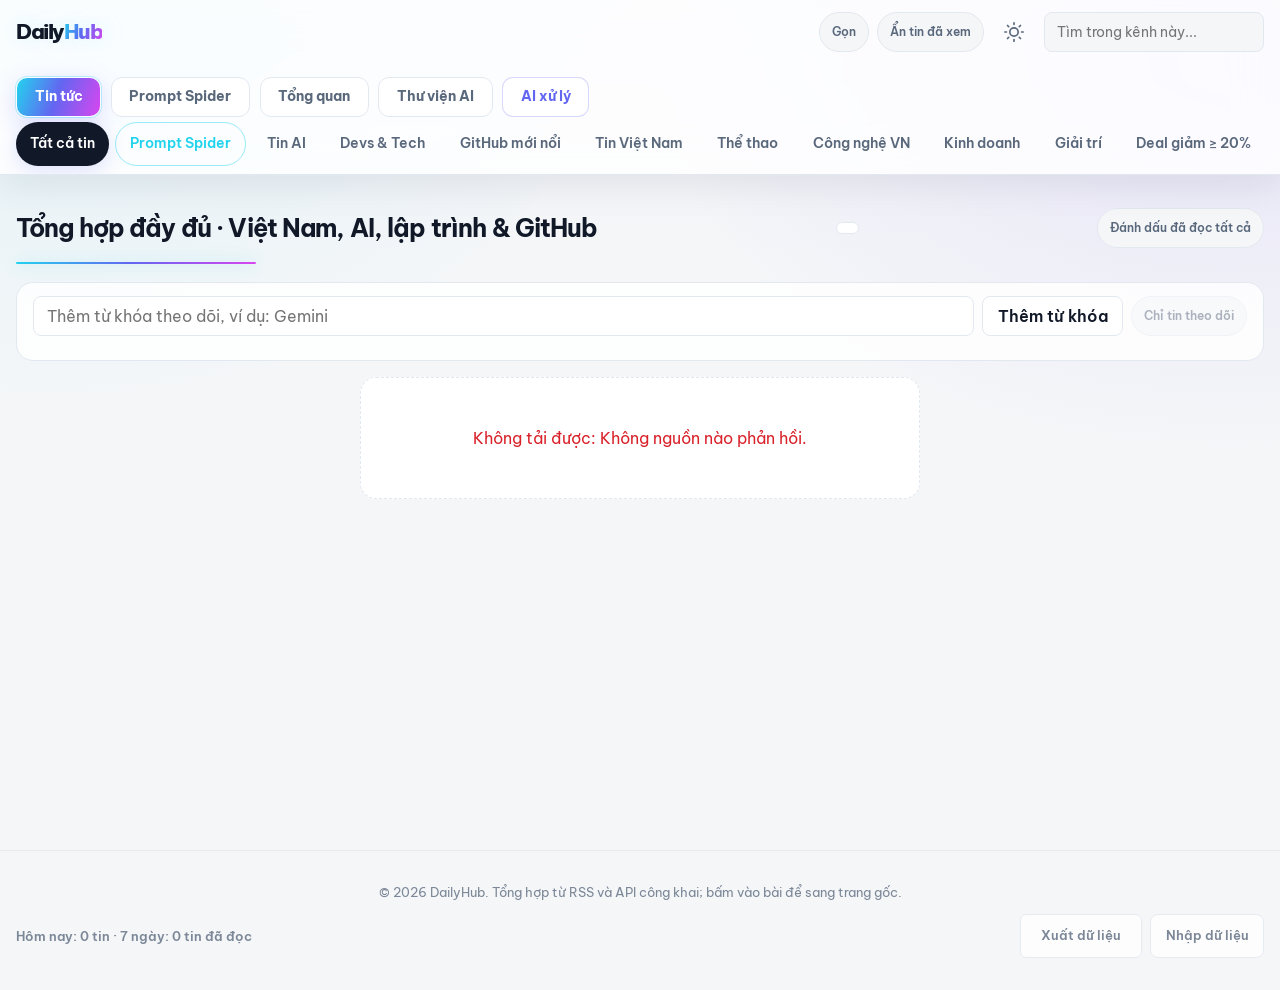
==== commit 6d827820: "Improve DailyHub AI workflow and article images" ====
--- a/index.html
+++ b/index.html
@@ -36,6 +36,7 @@
       <button class="view-btn" type="button" data-view="spider" aria-pressed="false">Prompt Spider</button>
       <button class="view-btn" type="button" data-view="overview" aria-pressed="false">Tổng quan</button>
       <button class="view-btn" type="button" data-view="library" aria-pressed="false">Thư viện AI</button>
+      <button class="view-btn ai-workbench-tab" type="button" data-view="ai" aria-pressed="false">AI xử lý</button>
     </nav>
     <nav class="nav-channels container" aria-label="Kênh nội dung">
       <div id="channel-tabs" class="channel-scroll">
@@ -117,9 +118,21 @@
       <div class="overview-workspace">
         <article class="overview-panel overview-todos">
           <div class="overview-panel-head"><div><span class="overview-panel-icon">☑</span><h3>Việc cần làm</h3></div><p id="ov-todo-count" class="overview-stat-note"></p></div>
-          <form id="ov-todo-form" class="ov-row overview-todo-form" autocomplete="off">
-            <input id="ov-todo-input" type="text" maxlength="200" placeholder="Thêm việc cần làm" aria-label="Việc cần làm mới">
+          <form id="ov-todo-form" class="overview-todo-form" autocomplete="off">
+            <div class="overview-todo-add-row">
+            <select id="ov-todo-preset" aria-label="Chọn việc cần làm có sẵn">
+              <option value="">Chọn việc cần làm…</option>
+              <option>Đọc tin AI nổi bật</option>
+              <option>Đọc tin công nghệ Việt Nam</option>
+              <option>Kiểm tra model AI</option>
+              <option>Đồng bộ thư viện AI</option>
+              <option>Lưu prompt hữu ích</option>
+              <option>Ghi lại ý tưởng mới</option>
+              <option value="custom">Nhập việc khác…</option>
+            </select>
             <button class="btn-secondary" type="submit" aria-label="Thêm việc">+</button>
+            </div>
+            <input id="ov-todo-input" type="text" maxlength="200" placeholder="Nhập việc của bạn" aria-label="Việc cần làm mới" hidden>
           </form>
           <ul id="ov-todos" class="ov-list"></ul>
         </article>
@@ -141,6 +154,61 @@
       <nav id="lib-tabs" class="lib-tabs" aria-label="Mục trong Thư viện AI"></nav>
       <div id="lib-body" class="lib-body"></div>
       <p class="ov-muted hub-privacy">Memory, prompt và ghi chú lưu trên máy chủ. Khi xử lý AI, nội dung tin, truy vấn tìm kiếm, từ khóa theo dõi và mô tả tài nguyên được gửi qua FreeLLMAPI tới nhà cung cấp model bạn cấu hình. Khóa API được giữ ở máy chủ.</p>
+    </section>
+
+    <section id="ai-workbench-view" hidden aria-label="AI xử lý nhanh">
+      <header class="ai-workbench-hero">
+        <span class="overview-eyebrow">DAILYHUB · AI THEO LỰA CHỌN CỦA BẠN</span>
+        <h2>Bạn muốn AI xử lý việc gì?</h2>
+        <p>Chọn một tác vụ và nguồn nội dung. DailyHub sẽ gửi yêu cầu đến FreeLLMAPI và hiển thị kết quả ngay tại đây.</p>
+      </header>
+      <div class="ai-workbench-panel">
+        <div class="ai-workbench-grid">
+          <label>Tác vụ
+            <select id="ai-quick-action">
+              <option value="summary">Tóm tắt thành 3 ý</option>
+              <option value="explain">Giải thích dễ hiểu</option>
+              <option value="pros_cons">Nêu lợi ích và rủi ro</option>
+              <option value="next_steps">Gợi ý bước tiếp theo</option>
+              <option value="translate">Dịch sang tiếng Việt</option>
+              <option value="checklist">Tạo checklist thực hiện</option>
+            </select>
+          </label>
+          <label>Giải thích cho
+            <select id="ai-quick-audience">
+              <option value="general">Người đọc phổ thông</option>
+              <option value="beginner">Người mới bắt đầu</option>
+              <option value="developer">Lập trình viên</option>
+              <option value="student">Học sinh / sinh viên</option>
+            </select>
+          </label>
+          <label>Nguồn nội dung
+            <select id="ai-quick-source">
+              <option value="ai">Tin AI và mô hình</option>
+              <option value="channel">Tin trong kênh đang xem</option>
+              <option value="top">3 tin nổi bật nhất</option>
+              <option value="watch">Tin khớp từ khóa tôi theo dõi</option>
+              <option value="saved">Bài tôi đã lưu</option>
+              <option value="custom">Tôi nhập nội dung</option>
+            </select>
+          </label>
+        </div>
+        <p id="ai-quick-source-note" class="ai-workbench-note">AI sẽ dùng tin ở kênh Tin tức bạn vừa xem.</p>
+        <textarea id="ai-quick-input" rows="7" maxlength="12000" placeholder="Dán bài viết, câu hỏi hoặc nội dung bạn muốn AI xử lý…" hidden></textarea>
+        <div class="ai-workbench-actions">
+          <button id="ai-quick-run" type="button" class="hub-btn primary">✦ Xử lý bằng AI</button>
+          <span id="ai-quick-status" class="ai-workbench-note" role="status">Sẵn sàng</span>
+        </div>
+        <section id="ai-quick-result" class="ai-workbench-result" aria-live="polite" hidden>
+          <div class="ai-workbench-result-head"><h3>Kết quả AI</h3><span id="ai-quick-meta"></span></div>
+          <div id="ai-quick-answer"></div>
+        </section>
+      </div>
+      <div class="ai-workbench-examples">
+        <h3 id="ai-quick-suggest-title">Gợi ý dành cho bạn</h3>
+        <p id="ai-quick-personal-note" class="ai-workbench-note"></p>
+        <div id="ai-quick-suggestions"></div>
+      </div>
     </section>
 
     <section id="spider-view" hidden>
--- a/style.css
+++ b/style.css
@@ -95,8 +95,12 @@
 .overview-workspace{display:grid;grid-template-columns:minmax(0,1.1fr) minmax(260px,.9fr);gap:.9rem}
 .overview-panel{padding:1.15rem;display:flex;flex-direction:column;gap:.8rem}
 .overview-panel-head>div{display:flex;align-items:center;gap:.65rem}
-.overview-todo-form{margin-top:.15rem}.overview-todo-form input{min-width:0;border-radius:11px!important}
-.overview-todo-form button{width:42px;flex:0 0 42px;padding:0;border-radius:11px!important;font-size:1.3rem;color:var(--accent-blue)}
+.overview-todo-form{margin-top:.15rem;display:grid;gap:.55rem}
+.overview-todo-add-row{display:grid;grid-template-columns:minmax(0,1fr) 42px;gap:.55rem;align-items:center}
+.overview-todo-form input,.overview-todo-form select{min-width:0;border-radius:11px!important}
+.overview-todo-form select{width:100%;min-height:42px;padding:.55rem .75rem;border:1px solid var(--border-color);background:var(--bg-body);color:var(--text-primary);font:inherit}
+.overview-todo-form button{width:42px;height:42px;padding:0;border-radius:11px!important;font-size:1.3rem;color:var(--accent-blue)}
+.overview-todo-form input:not([hidden]){width:100%;min-height:42px;padding:.55rem .75rem;border:1px solid var(--border-color);background:var(--bg-body);color:var(--text-primary);font:inherit}
 .overview-panel textarea{min-height:145px;border:1px solid var(--border-color);border-radius:12px;background:var(--bg-body);color:var(--text-primary);padding:.8rem;font:inherit;resize:vertical}
 .overview-panel textarea:focus,.overview-todo-form input:focus{outline:2px solid rgba(99,102,241,.45);outline-offset:1px}
 .overview-notes-panel{grid-column:1/-1}.overview-notes-panel .ov-notes{grid-template-columns:repeat(auto-fill,minmax(220px,1fr))}
@@ -110,6 +114,27 @@
 #overview-view .ov-list li{padding:.38rem .45rem;border-radius:9px;background:var(--bg-body)}
 #overview-view .ov-list li input{accent-color:#6366f1}
 #overview-view .ov-del{padding:.35rem .55rem;border-radius:8px}
+.ai-workbench-tab{border-color:rgba(99,102,241,.25)!important;color:#6366f1!important}
+.ai-workbench-hero{margin:1.4rem 0 1rem;padding:clamp(1.35rem,4vw,2.2rem);border:1px solid rgba(99,102,241,.22);border-radius:22px;background:radial-gradient(ellipse at 90% 0,rgba(129,140,248,.2),transparent 38%),linear-gradient(125deg,var(--bg-card),color-mix(in srgb,var(--bg-card) 92%,#c7d2fe))}
+.ai-workbench-hero h2{margin:.35rem 0;font-size:clamp(1.35rem,3vw,1.9rem);letter-spacing:-.035em}
+.ai-workbench-hero p,.ai-workbench-note{color:var(--text-secondary);font-size:.82rem}
+.ai-workbench-panel{display:grid;gap:1rem;padding:clamp(1rem,2.5vw,1.5rem);border:1px solid var(--border-color);border-radius:18px;background:var(--bg-card)}
+.ai-workbench-grid{display:grid;grid-template-columns:repeat(3,minmax(0,1fr));gap:.8rem}
+.ai-workbench-grid label{display:grid;gap:.4rem;color:var(--text-secondary);font-size:.78rem;font-weight:700}
+.ai-workbench-grid select,.ai-workbench-panel textarea{width:100%;min-height:44px;padding:.65rem .75rem;border:1px solid var(--border-color);border-radius:10px;background:var(--bg-body);color:var(--text-primary);font:inherit;font-size:.88rem}
+.ai-workbench-panel textarea{min-height:150px;resize:vertical}
+.ai-workbench-actions{display:flex;align-items:center;gap:.8rem;flex-wrap:wrap}
+.ai-workbench-actions .hub-btn{min-height:44px;padding:.65rem 1rem;border:0;border-radius:10px;background:#4f46e5;color:#fff;font-weight:800}
+.ai-workbench-actions .hub-btn:disabled{opacity:.6;cursor:wait}
+.ai-workbench-result{padding:1rem 1.1rem;border:1px solid rgba(99,102,241,.2);border-radius:14px;background:color-mix(in srgb,var(--bg-card) 88%,#c7d2fe)}
+.ai-workbench-result-head{display:flex;align-items:center;justify-content:space-between;gap:1rem;margin-bottom:.65rem}
+.ai-workbench-result-head h3{font-size:1rem}.ai-workbench-result-head span{color:var(--text-secondary);font-size:.75rem}
+.ai-workbench-result #ai-quick-answer{white-space:pre-wrap;line-height:1.7}
+.ai-workbench-examples{margin-top:1rem}.ai-workbench-examples h3{margin-bottom:.6rem;font-size:.95rem}
+.ai-workbench-examples>div{display:flex;flex-wrap:wrap;gap:.5rem}
+.ai-workbench-examples button{min-height:38px;padding:.45rem .75rem;border:1px solid var(--border-color);border-radius:999px;background:var(--bg-card);color:var(--text-primary);font-size:.8rem;font-weight:700}
+.ai-workbench-examples button:hover{border-color:#6366f1;color:#6366f1}
+@media(max-width:680px){.ai-workbench-grid{grid-template-columns:1fr}}
 
 /* Bản tin tổng hợp được AI tuyển chọn */
 .ai-digest{margin:1.1rem 0 1.35rem;padding:clamp(1rem,2.6vw,1.5rem);border:1px solid rgba(99,102,241,.2);border-radius:22px;background:radial-gradient(ellipse at 100% 0,rgba(129,140,248,.12),transparent 36%),linear-gradient(145deg,var(--bg-card),color-mix(in srgb,var(--bg-card) 94%,#c7d2fe));box-shadow:0 12px 35px rgba(49,46,129,.07)}
@@ -227,8 +252,9 @@
 .ov-note textarea{resize:vertical}
 .ov-note .ov-del{align-self:flex-start}
 
-body[data-view="overview"] .nav-channels,body[data-view="library"] .nav-channels,body[data-view="spider"] .nav-channels,
-body[data-view="overview"] #new-news-banner,body[data-view="library"] #new-news-banner,body[data-view="spider"] #new-news-banner{display:none}
+body[data-view="overview"] .nav-channels,body[data-view="library"] .nav-channels,body[data-view="spider"] .nav-channels,body[data-view="ai"] .nav-channels,
+body[data-view="overview"] #new-news-banner,body[data-view="library"] #new-news-banner,body[data-view="spider"] #new-news-banner,body[data-view="ai"] #new-news-banner{display:none}
+body[data-view="ai"] .header-controls .pill-toggle,body[data-view="ai"] .header-controls .search-box{display:none}
 .lib-tabs{display:flex;flex-wrap:wrap;gap:.5rem;margin-top:1rem}
 .lib-body{margin-top:1rem;display:flex;flex-direction:column;gap:1rem}
 .hub-privacy{margin-top:1.25rem}
